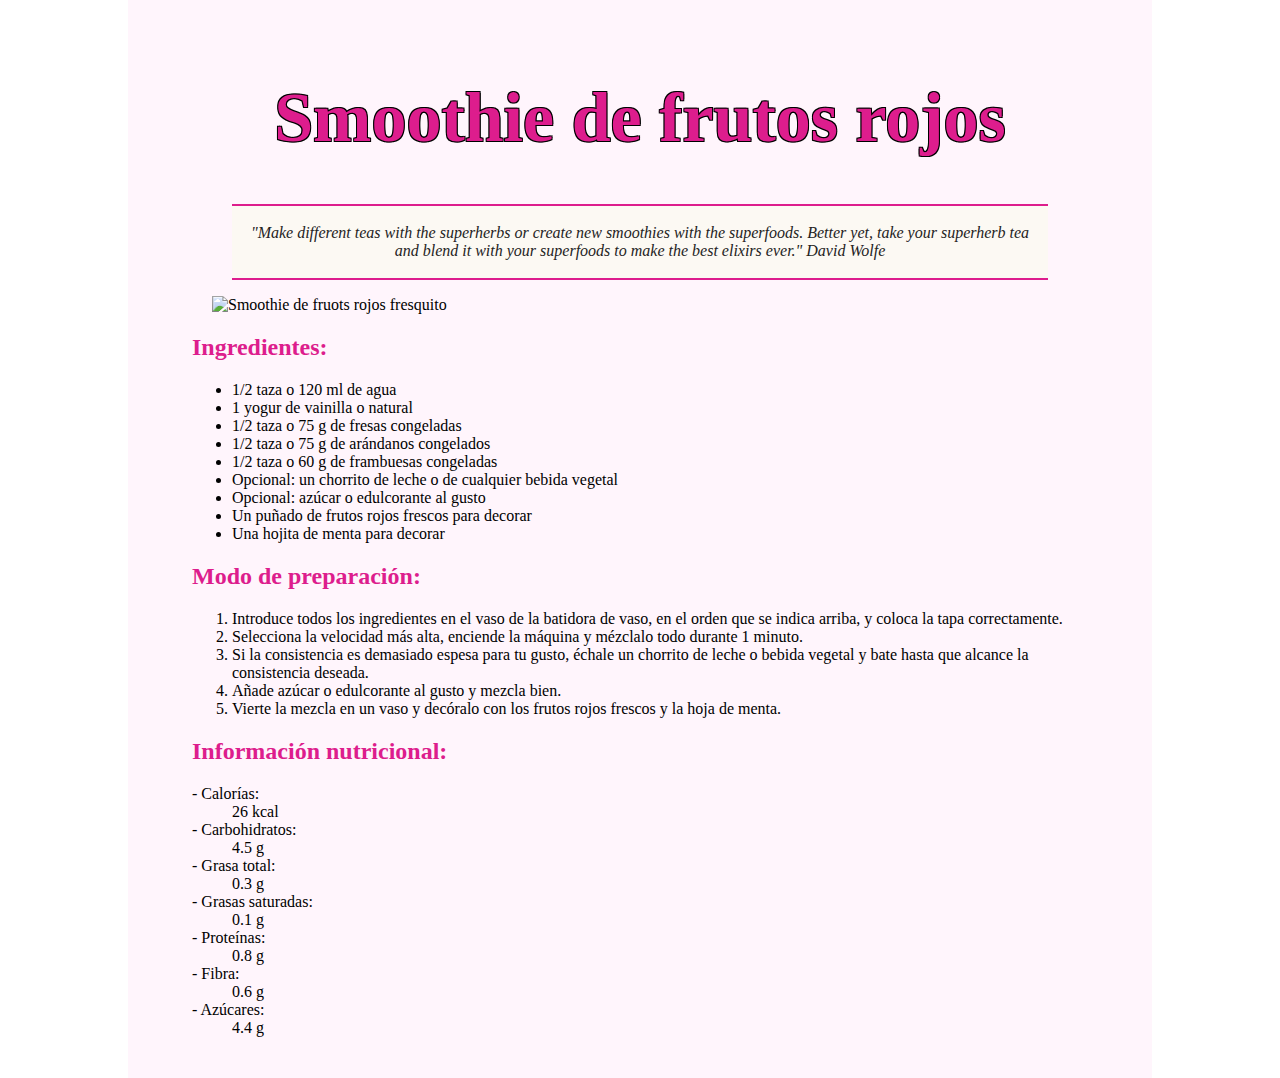
==== Receta/smoothie.html @ fc789601 "primera actividad evaluable de lenguajes de marcas - receta" ====
<!DOCTYPE html>
<html lang="en">
<head>
    <meta charset="UTF-8">
    <meta name="viewport" content="width=device-width, initial-scale=1.0">
    <title>Smoothie de frutas</title>
    
</head>
    <link rel="stylesheet" href="smoothie.css">
    <link rel="shortcut icon" href="./img/smoothie.png" type="image/x-icon">

<body>
    <div id="wrapper">
        <h1>Smoothie de frutos rojos</h1>
        <blockquote>"Make different teas with the superherbs or create new smoothies with the superfoods. Better yet, take your superherb tea and blend it with your superfoods to make the best elixirs ever." David Wolfe</blockquote>
        <img src="../Recetas/img/batido-bayas-menta-arandano-frambuesa.jpg" alt="Smoothie de fruots rojos fresquito">
        <h2>Ingredientes:</h2>
        <ul>        
            <li> 1/2 taza o 120 ml de agua </li>
            <li> 1 yogur de vainilla o natural </li>
            <li> 1/2 taza o 75 g de fresas congeladas </li>
            <li> 1/2 taza o 75 g de arándanos congelados </li>
            <li> 1/2 taza o 60 g de frambuesas congeladas </li>
            <li> Opcional: un chorrito de leche o de cualquier bebida vegetal </li>
            <li> Opcional: azúcar o edulcorante al gusto </li>
            <li> Un puñado de frutos rojos frescos para decorar </li>
            <li> Una hojita de menta para decorar </li>
        </ul>


        <h2>Modo de preparación:</h2>
        <ol> 
            <li> Introduce todos los ingredientes en el vaso de la batidora de vaso, en el orden que se indica arriba, y coloca la tapa correctamente.</li>
            <li> Selecciona la velocidad más alta, enciende la máquina y mézclalo todo durante 1 minuto.</li>
            <li> Si la consistencia es demasiado espesa para tu gusto, échale un chorrito de leche o bebida vegetal y bate hasta que alcance la consistencia deseada.</li>
            <li> Añade azúcar o edulcorante al gusto y mezcla bien. </li>
            <li> Vierte la mezcla en un vaso y decóralo con los frutos rojos frescos y la hoja de menta.</li>
        </ol>
        

        <h2>Información nutricional:</h2>
        <dl>         
            <dt> - Calorías:</dt>
                <dd> 26 kcal</dd>
            <dt> - Carbohidratos:</dt>
                <dd> 4.5 g </dd>
            <dt> - Grasa total:</dt>
                <dd> 0.3 g </dd>
            <dt> - Grasas saturadas:</dt>
                <dd> 0.1 g </dd>
            <dt> - Proteínas:</dt>
                <dd> 0.8 g</dd>
            <dt> - Fibra:</dt>
                <dd> 0.6 g</dd>
            <dt> - Azúcares:</dt>
                <dd> 4.4 g</dd>
        </dl>

    </div>
    
</body>
</html>
---- Receta/smoothie.css ----
/********************************************************************************************/
/*                Stylesheet for smoothie.html                                              */
/*                Autora: Ruyi Xia Ye                                                       */
/*                Version: 1.0                                                              */
/*                Fecha: Octubre 2023                                                       */
/*                Comentario: Trabajo lenguajes de marcas para portfolio                    */
/********************************************************************************************/

@font-face {
    font-family: smoothie;
    src: url(../Recetas/fonts/Handlee-Regular.ttf);
}

@font-face {
    font-family: extralight;
    src: url(../Recetas/fonts/PlaypenSans-ExtraLight.ttf);
}

* {box-sizing: border-box;
} 

body {background-image: url(../Recetas/img/background\ image\ 1.png);
    background-size: 30%;
    margin: 0;
    padding: 0;
    
}

#wrapper {width: 80%;
    margin: auto;
    background-color: rgb(255, 245, 252);
    font-family: extralight;
    padding-left: 5%;
    padding-right: 5%;
    padding-bottom: 2%;
    padding-top: 1%;
}

blockquote {font-style: italic;
    color: rgb(36, 35, 35);
    text-align: center;
    font-family: extralight;
    padding: 2%;
    border-bottom: 2px solid rgb(221, 29, 141);
    border-top: 2px solid rgb(221, 29, 141);
    background-color: rgb(252, 249, 243);

}

h1 {color: rgb(221, 29, 141);
    font-family: smoothie;
    text-align: center;
    font-size: 70px;
    text-shadow: 1px 1px 0px black,
                -1px 1px 0px black,
                1px -1px 0px black,
                -1px -1px 0px black;
    padding-top: 2%;

}

h2 {color:rgb(221, 29, 141) ;

}

img {margin-left: 20px;}

ul {list-style-image: url(../Recetas/img/raspberry_1791310.png);}
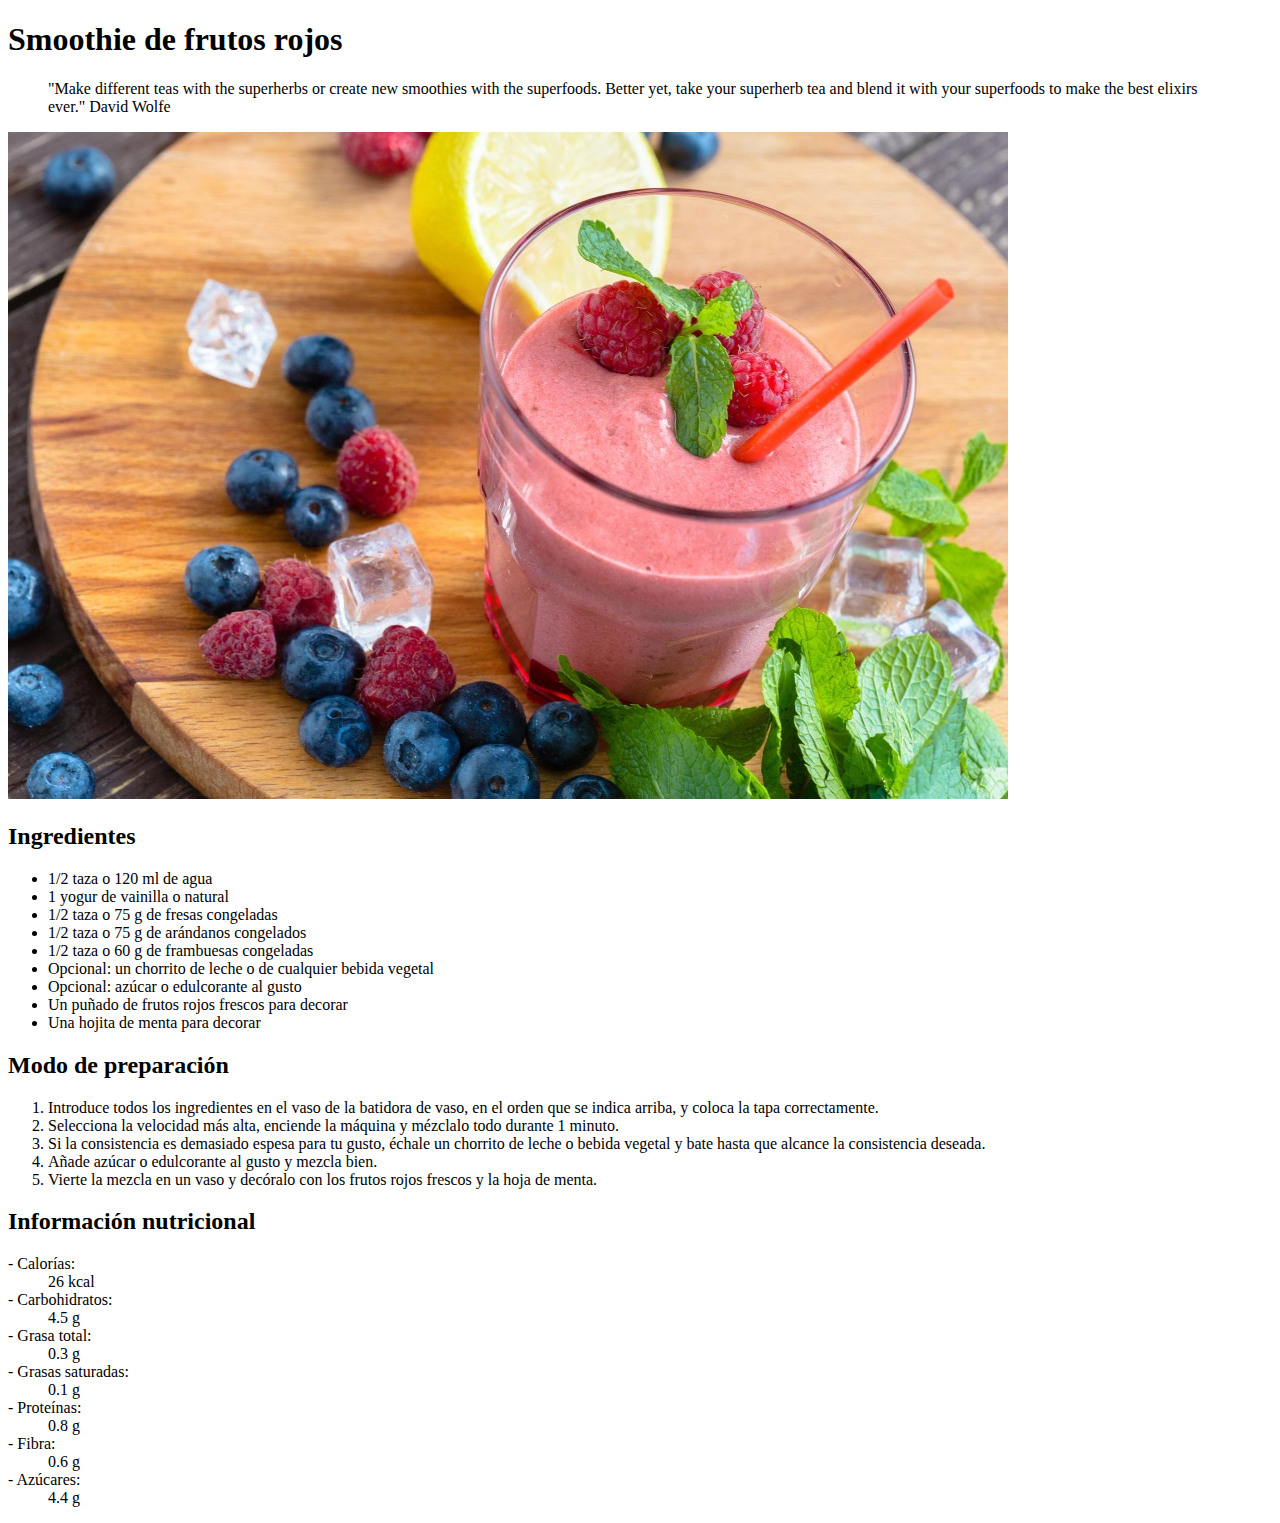
==== commit 02a322be: "meto los links entre el <head> y </head>" ====
--- a/Receta/smoothie.html
+++ b/Receta/smoothie.html
@@ -4,17 +4,17 @@
     <meta charset="UTF-8">
     <meta name="viewport" content="width=device-width, initial-scale=1.0">
     <title>Smoothie de frutas</title>
+    <link rel="stylesheet" href="./css/smoothie.css">
+    <link rel="shortcut icon" href="./img/smoothie.png" type="image/x-icon">
     
 </head>
-    <link rel="stylesheet" href="smoothie.css">
-    <link rel="shortcut icon" href="./img/smoothie.png" type="image/x-icon">
 
 <body>
-    <div id="wrapper">
+<div id="wrapper">
         <h1>Smoothie de frutos rojos</h1>
         <blockquote>"Make different teas with the superherbs or create new smoothies with the superfoods. Better yet, take your superherb tea and blend it with your superfoods to make the best elixirs ever." David Wolfe</blockquote>
-        <img src="../Recetas/img/batido-bayas-menta-arandano-frambuesa.jpg" alt="Smoothie de fruots rojos fresquito">
-        <h2>Ingredientes:</h2>
+        <img src="./img/batido-bayas-menta-arandano-frambuesa.jpg" alt="Smoothie de frutos rojos fresquito">
+        <h2>Ingredientes</h2>
         <ul>        
             <li> 1/2 taza o 120 ml de agua </li>
             <li> 1 yogur de vainilla o natural </li>
@@ -28,7 +28,7 @@
         </ul>
 
 
-        <h2>Modo de preparación:</h2>
+        <h2>Modo de preparación</h2>
         <ol> 
             <li> Introduce todos los ingredientes en el vaso de la batidora de vaso, en el orden que se indica arriba, y coloca la tapa correctamente.</li>
             <li> Selecciona la velocidad más alta, enciende la máquina y mézclalo todo durante 1 minuto.</li>
@@ -37,8 +37,7 @@
             <li> Vierte la mezcla en un vaso y decóralo con los frutos rojos frescos y la hoja de menta.</li>
         </ol>
         
-
-        <h2>Información nutricional:</h2>
+        <h2>Información nutricional</h2>
         <dl>         
             <dt> - Calorías:</dt>
                 <dd> 26 kcal</dd>
@@ -56,7 +55,7 @@
                 <dd> 4.4 g</dd>
         </dl>
 
-    </div>
+</div>
     
 </body>
 </html>
